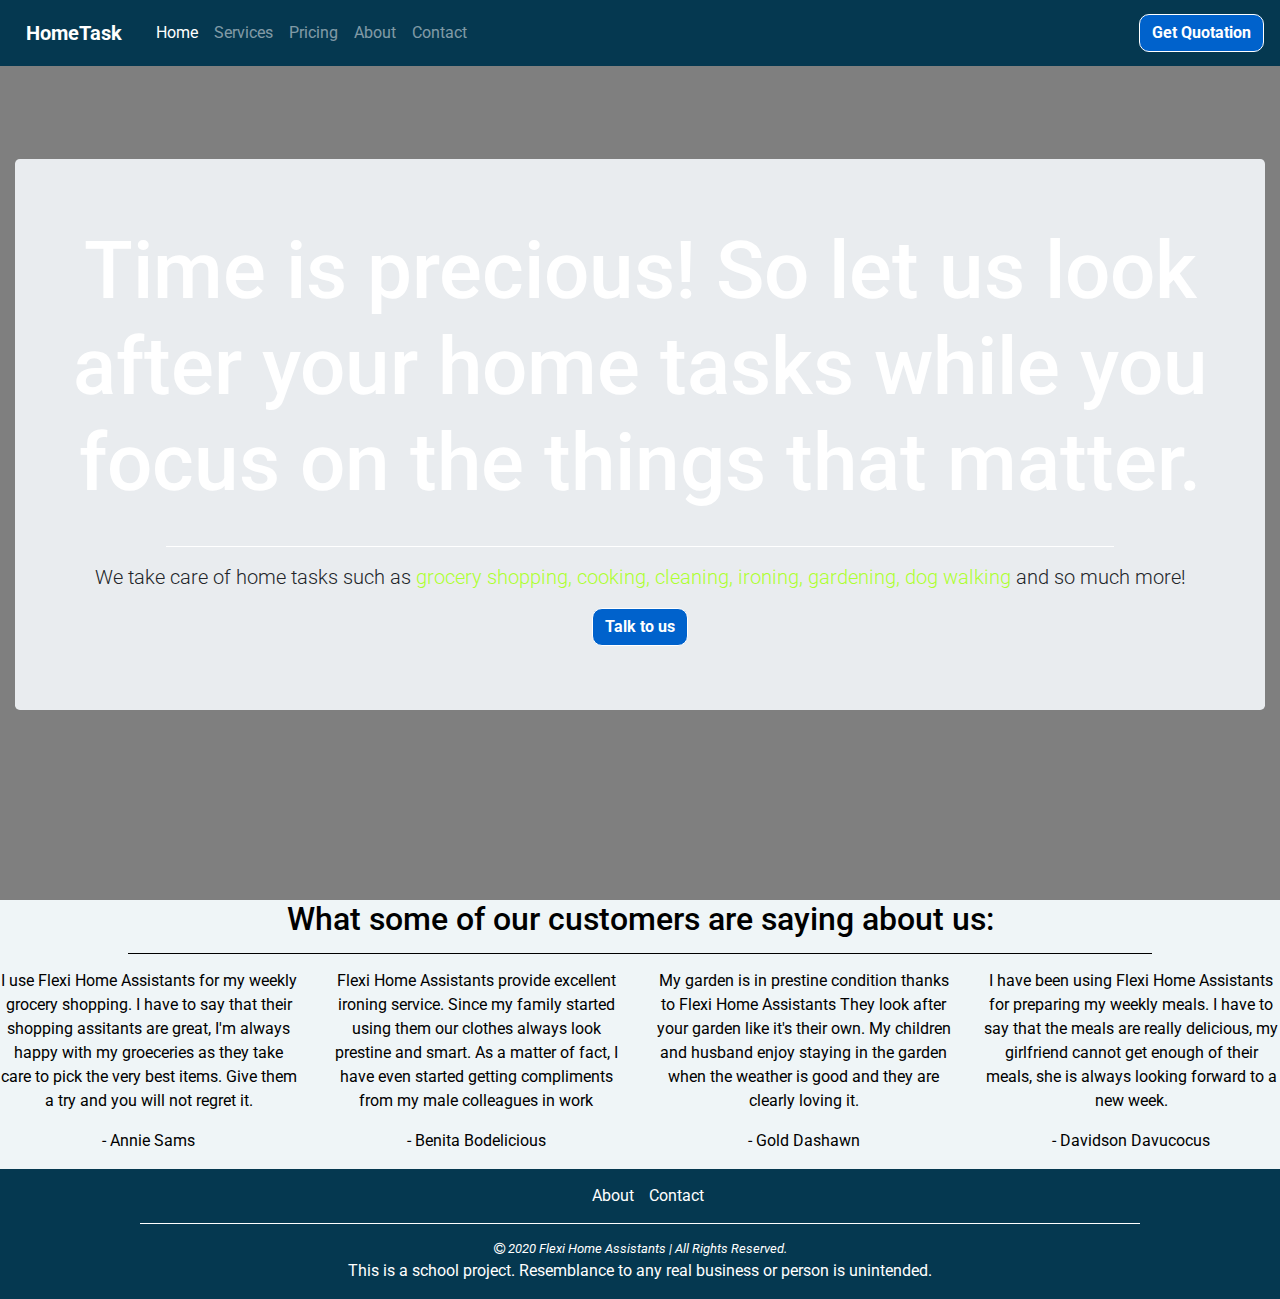
==== index.html @ 3d06ba76 "minor bug fix" ====
<!DOCTYPE html>
<html lang="en">
  <head>
    <meta charset="UTF-8" />
    <meta name="viewport" content="width=device-width, initial-scale=1.0" />
    <meta http-equiv="X-UA-Compatible" content="ie=edge" />
    <link
      rel="stylesheet"
      href="https://stackpath.bootstrapcdn.com/bootstrap/4.4.1/css/bootstrap.min.css"
    />
    <link
      rel="stylesheet"
      href="https://stackpath.bootstrapcdn.com/font-awesome/4.7.0/css/font-awesome.min.css"
    />
    <link rel="stylesheet" href="assets/css/style.css" type="text/css" />
    <title>HomeTask</title>
  </head>

  <body>
    <header>
      <!-- Navbar inspiration from Bootstrap -->
      <nav class="navbar fixed-top navbar-expand-sm navbar-dark bg-dark">
        <a class="navbar-brand" href="index.html">HomeTask</a>

        <button
          class="navbar-toggler ml-auto"
          type="button"
          data-toggle="collapse"
          data-target="#navbarSupportedContent"
          aria-controls="navbarSupportedContent"
          aria-expanded="true"
          aria-label="Toggle navigation"
        >
          <span class="navbar-toggler-icon"></span>
        </button>

        <div class="collapse navbar-collapse" id="navbarSupportedContent">
          <ul class="navbar-nav mr-auto">
            <li class="nav-item active">
              <a class="nav-link" href="index.html"
                >Home <span class="sr-only">(current)</span></a
              >
            </li>

            <li class="nav-item">
              <a class="nav-link" href="services.html">Services</a>
            </li>

            <li class="nav-item">
              <a class="nav-link" href="pricing.html">Pricing</a>
            </li>
            <li class="nav-item">
              <a class="nav-link" href="about.html">About</a>
            </li>
            <li class="nav-item">
              <a class="nav-link" href="contact.html">Contact</a>
            </li>
          </ul>

          <a href="contact.html" class="btn d-none d-md-block nav-btn">
            Get Quotation
          </a>
        </div>
      </nav>
    </header>

    <!-- Hero image and callout-->

    <div class="container-fluid hero">
      <div class="row">
        <div class="col-12">
          <div class="callout jumbotron">
            <div class="row">
              <div class="=col">
                <h1 class="d-none d-sm-block callout-heading">
                  Time is precious! So let us look after your home tasks while
                  you focus on the things that matter.
                </h1>
              </div>
            </div>
            <hr class="callout-hr d-none d-sm-block" />
            <div class="row">
              <div class="col">
                <p class="lead">
                  We take care of home tasks such as
                  <span class="service-lists">
                    <a href="services.html#groecery"> grocery shopping,</a>
                    <a href="services.html#cooking">cooking,</a>
                    <a href="services.html#cleaning">cleaning,</a>
                    <a href="services.html#ironing">ironing,</a>
                    <a href="services.html#gardening">gardening,</a>
                    <a href="services.html#dog">dog walking</a></span
                  >
                  and so much more!
                </p>
              </div>
            </div>
            <div class="row">
              <div class="col">
                <a href="contact.html" class="btn callout-btn">Talk to us</a>
              </div>
            </div>
          </div>
        </div>
      </div>
    </div>
    
    
    <!-- Reviews -->

    <div class="ontainer-fluid reviews">
      <div class="row">
        <div class="col-12">
          <h2 class="section-heading">
            What some of our customers are saying about us:
          </h2>
          <hr />
        </div>
      </div>

      <div class="row">
        <div class="col-12 col-md-3">
          <div class="review">
            <p>
              I use Flexi Home Assistants for my weekly grocery shopping. I have
              to say that their shopping assitants are great, I'm always happy
              with my groeceries as they take care to pick the very best items.
              Give them a try and you will not regret it.
            </p>
            <p>- Annie Sams</p>
          </div>
        </div>

        <div class="col-12 col-md-3">
          <div class="review">
            <p>
              Flexi Home Assistants provide excellent ironing service. Since my
              family started using them our clothes always look prestine and
              smart. As a matter of fact, I have even started getting
              compliments from my male colleagues in work
            </p>
            <p>- Benita Bodelicious</p>
          </div>
        </div>

        <div class="col-12 col-md-3">
          <div class="review">
            <p>
              My garden is in prestine condition thanks to Flexi Home Assistants
              They look after your garden like it's their own. My children and
              husband enjoy staying in the garden when the weather is good and
              they are clearly loving it.
            </p>
            <p>- Gold Dashawn</p>
          </div>
        </div>

        <div class="col-12 col-md-3">
          <div class="review">
            <p>
              I have been using Flexi Home Assistants for preparing my weekly
              meals. I have to say that the meals are really delicious, my
              girlfriend cannot get enough of their meals, she is always looking
              forward to a new week.
            </p>
            <p>- Davidson Davucocus</p>
          </div>
        </div>
      </div>
    </div>

    <div class="container-fluid footer-section">
      <div class="row">
        <div class="col-12 footer">
          <ul class="footer-nav">
            <li class="footer-nav-item nav-item">
              <a class="footer-nav-link" href="about.html">About</a>
            </li>
            <li class="footer-nav-item nav-item">
              <a class="footer-nav-link" href="contact.html">Contact</a>
            </li>
          </ul>
          <hr />
        </div>
        <div class="col-12">
          <p class="copyright">
            <i class="fa fa-copyright"></i> 2020 Flexi Home Assistants | All
            Rights Reserved.
          </p>
          <p class="warning">
            This is a school project. Resemblance to any real business or person
            is unintended.
          </p>
        </div>
      </div>
    </div>

    <!-- jQuery first, then Popper.js, then Bootstrap JS -->
    <script
      src="https://code.jquery.com/jquery-3.4.1.slim.min.js"
      integrity="sha384-J6qa4849blE2+poT4WnyKhv5vZF5SrPo0iEjwBvKU7imGFAV0wwj1yYfoRSJoZ+n"
      crossorigin="anonymous"
    ></script>
    <script
      src="https://cdn.jsdelivr.net/npm/popper.js@1.16.0/dist/umd/popper.min.js"
      integrity="sha384-Q6E9RHvbIyZFJoft+2mJbHaEWldlvI9IOYy5n3zV9zzTtmI3UksdQRVvoxMfooAo"
      crossorigin="anonymous"
    ></script>
    <script
      src="https://stackpath.bootstrapcdn.com/bootstrap/4.4.1/js/bootstrap.min.js"
      integrity="sha384-wfSDF2E50Y2D1uUdj0O3uMBJnjuUD4Ih7YwaYd1iqfktj0Uod8GCExl3Og8ifwB6"
      crossorigin="anonymous"
    ></script>
  </body>
</html>
---- assets/css/style.css ----
/*
* Prefixed by https://autoprefixer.github.io
* PostCSS: v7.0.29,
* Autoprefixer: v9.7.6
* Browsers: last 4 version
*/

/* General styling starts here */

@import url('https://fonts.googleapis.com/css?family=Roboto&display=swap: 100,200,300,400,500,600,700|Exo:100,200,300,400,500,600,700');

/* body  styling*/

body {
    font-family: 'Roboto', sans-serif;
    margin: 0;
}

/* headings styling */

h1,
h2,
h3,
h4,
h5,
h6 {
  font-family: "Roboto", sans-serif;
  margin: 0;
  padding-bottom: 20px;
  color: #fff;
}

/* line divider styling */

hr {
    width: 80%;
    height: 1px;
    background-color: #fff;
    border: 0;
    margin-top: 15px;
    margin-bottom: 15px;
    
}

/* btton styling */

.btn {
  background-color: rgba(0, 98, 204, 1);
  color: #fff;
  border-color: #fff;
  font-weight: bold;
  border-radius: 10px;
}

.btn:hover {
  color: #fff;
  background-color: #28a745;
  border-color: #28a745;
}


/* navbar styling */

.bg-dark {
  background-color: #053850 !important;
}

.navbar-toggler-icon {
  background-image: url("data:image/svg+xml,%3csvg xmlns='http://www.w3.org/2000/svg' width='30' height='30' viewBox='0 0 30 30'%3e%3cpath stroke='rgba(0, 98, 204)' stroke-linecap='round' stroke-miterlimit='10' stroke-width='4' d='M4 7h22M4 15h22M4 23h22'/%3e%3c/svg%3e");
}

.navbar-brand {
  color: #fff;
  padding: 10px;
  font-weight: bold;
}

/* Footer styling */

 .footer-section {
    background-color: #053850;
    color: #fff;
    padding-top: 15px;
    text-align: center;
    
}

.footer-nav {
    display: -webkit-inline-box;
    display: -ms-inline-flexbox;
    display: inline-flex;
    padding: 0;
    margin: 0;
    
}

.footer-nav-item {
    list-style: none;
    margin-left: 15px;
    
}

.footer-nav-link {
    text-decoration: none;
    color: #fff;

}

.footer-nav-link:hover {
     text-decoration: none;
     color: rgba(255, 255, 255, 0.863);
}
.copyright {
    font-style: italic;
    font-size: smaller;
    margin: 0;
}


/* index.html specific styling starts here */

/* Hero image stylig ispired by "https://codetheweb.blog/2017/12/07/fullscreen-image-hero" */
.hero {
  width: 100vw;
  height: 100vh;
  display: -webkit-box;
  display: -ms-flexbox;
  display: flex;
  -webkit-box-pack: center;
      -ms-flex-pack: center;
          justify-content: center;
  -webkit-box-align: center;
      -ms-flex-align: center;
          align-items: center;
  text-align: center;
  background-image: -o-linear-gradient(rgba(0, 0, 0, 0.5), rgba(0, 0, 0, 0.5)),
    url(../images/Ms1Hero.jpg);
  background-image: -webkit-gradient(linear, left top, left bottom, from(rgba(0, 0, 0, 0.5)), to(rgba(0, 0, 0, 0.5))),
    url(../images/Ms1Hero.jpg);
  background-image: linear-gradient(rgba(0, 0, 0, 0.5), rgba(0, 0, 0, 0.5)),
    url(../images/Ms1Hero.jpg);
  background-size: cover;
  background-position: center center;
  background-repeat: no-repeat;
  background-attachment: fixed;
  -webkit-background-size: cover;
  -moz-background-size: cover;
  -o-background-size: cover;
}

.hero h1 {
  font-size: 5em;
}

/* Reviews styling */

.reviews {
    background-color: rgb(239, 245, 247);
    text-align: center;
     color: black;
}

.reviews h2 {
    padding-bottom: 0;
    color: black;
}

.reviews hr {
    background-color: black;
}



/* services.html specific styling starts here */

.services-section {
    background-color: rgb(0, 98, 204);
    text-align: center;
    
    
}

.services {
  padding-top: 5px;
  padding-bottom: 5px;
  
}

.service {
  background-color: #fff;
  border: 1px solid rgba(0, 0, 0, 0.25);
  border-radius: 3px;
  -webkit-box-shadow: 2px 2px 5px rgba(0, 0, 0, 0.1);
          box-shadow: 2px 2px 5px rgba(0, 0, 0, 0.1);
  margin-bottom: 40px;
  padding: 10px;
  

}

.services h2 {
    padding-bottom: 0;
}

.service h3 {
    color: black;
}
.service p {
    margin-top: 1rem;
    margin-bottom: 1rem;
    padding-left: 1rem;
    padding-right: 1rem;
    

    
}

.service-lists a {
    text-decoration: none;
    color: greenyellow;
    

}

.service-lists a:hover {
    color: #fff;
}

img {
    vertical-align: middle;
    border-style: none;
}


/* pricing.html specific styling starts here */


.pricing-section {
    background-color: rgb(0, 98, 204);
    text-align: center;
    padding-top: 5px;
    padding-bottom: 5px;
}



.pricing-section h2 {
    padding-bottom: 0;
}


.card-title {
    background-color: rgb(0, 191, 255);
    padding-top: 15px;
    padding-bottom: 15px;
    margin: 0;
    color: black;

}

.card {
    background-color: #fff;
    border: 1px solid rgba(0, 0, 0, 0.25);
    border-radius: 3px;
    -webkit-box-shadow: 2px 2px 5px rgba(0, 0, 0, 0.1);
            box-shadow: 2px 2px 5px rgba(0, 0, 0, 0.1);
    margin-bottom: 40px;
    padding: 10px;
  
}

.item-price {
    color: black;
    padding-top: 15px;
    padding-bottom: 15px;

}

/* contact.html specific styling starts here */

.contact {
    text-align: center;
    padding-top: 5px;
    height: 100vh;
    background-color: rgb(239, 245, 247);
}

.contact-heading {
    color: black;
    text-align: center;

}

.contact button {
    margin-top: 15px;
}


/* about.html specific styling starts here */


.about-section {
    text-align: center;
    padding-top: 5px;
    padding-bottom: 5px;
    margin: 0;
    height: 100vh;

}

.about-wrapper {
 background-color: #fff;
 margin: 0;
 padding: 0;
}


.about-section h2 {
    padding-bottom: 0;
    color: black;
    
}


.about {
    height: 100vh;
    margin: 0;
    padding: 0;
    background-color: rgb(239, 245, 247)
}

.about hr {
    background-color: black;
}
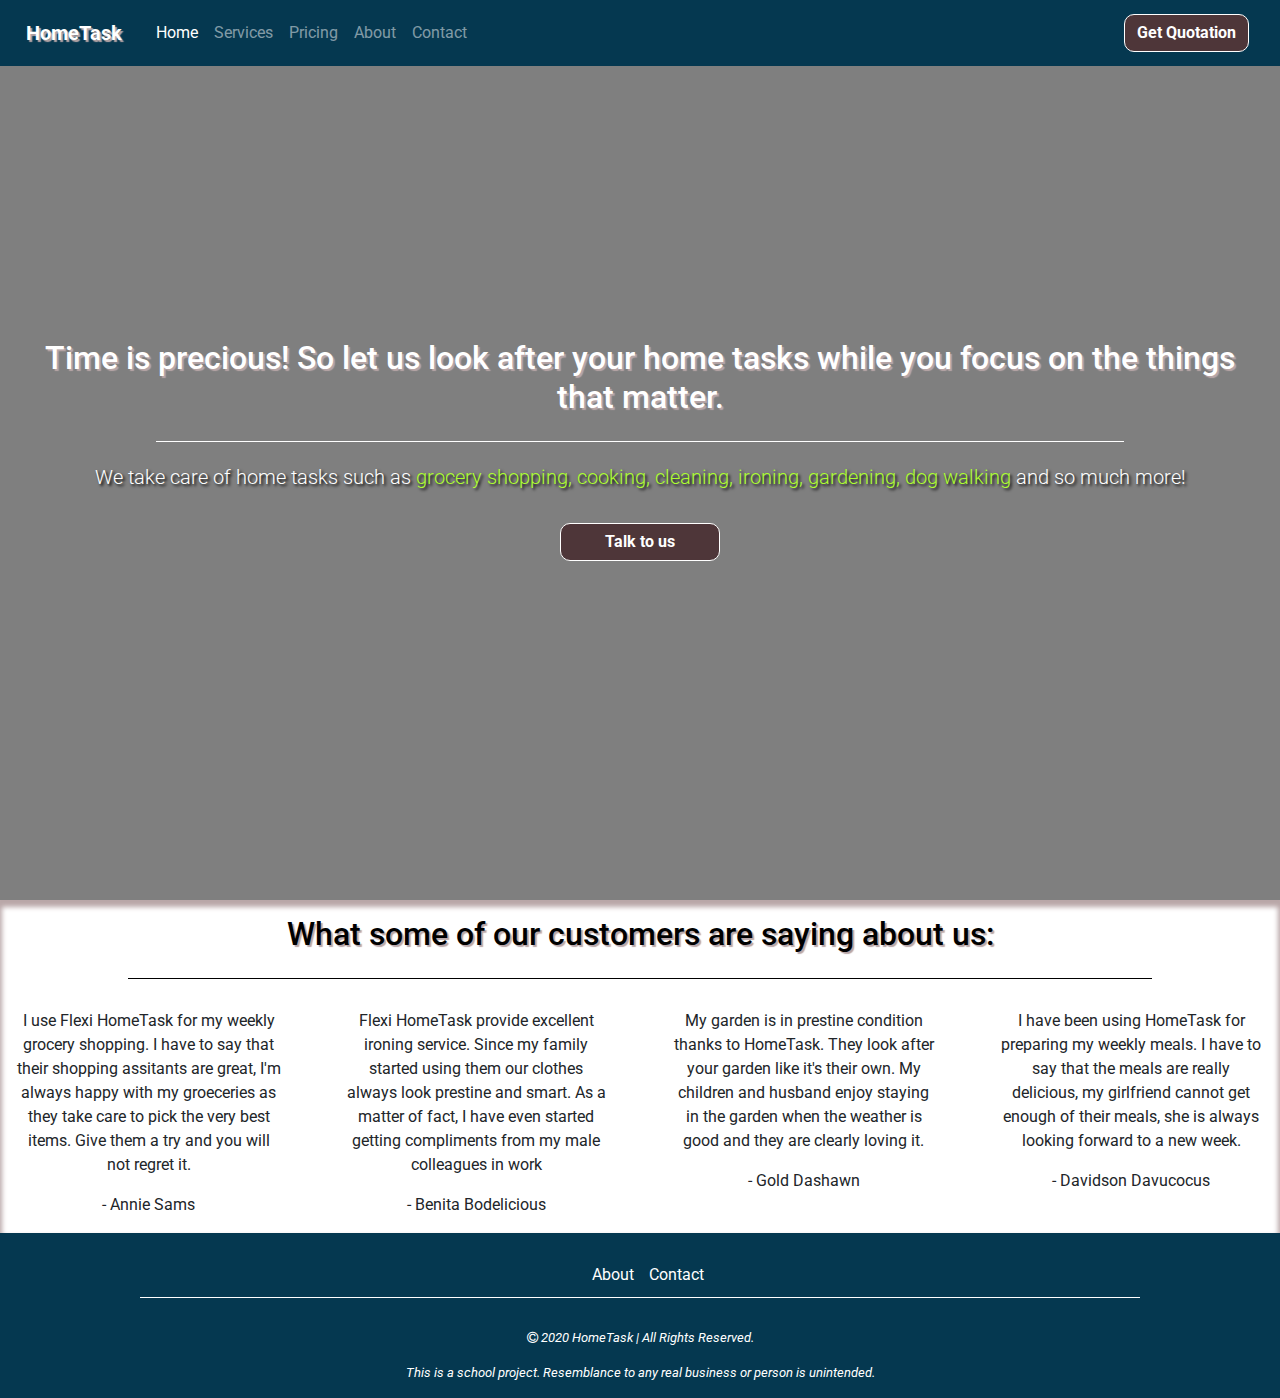
==== commit 7b0c475d: "Updated new brand name across all pages and content" ====
--- a/index.html
+++ b/index.html
@@ -122,7 +122,7 @@
         <div class="col-12 col-md-3">
           <div class="review">
             <p>
-              I use Flexi Home Assistants for my weekly grocery shopping. I have
+              I use Flexi HomeTask for my weekly grocery shopping. I have
               to say that their shopping assitants are great, I'm always happy
               with my groeceries as they take care to pick the very best items.
               Give them a try and you will not regret it.
@@ -134,7 +134,7 @@
         <div class="col-12 col-md-3">
           <div class="review">
             <p>
-              Flexi Home Assistants provide excellent ironing service. Since my
+              Flexi HomeTask provide excellent ironing service. Since my
               family started using them our clothes always look prestine and
               smart. As a matter of fact, I have even started getting
               compliments from my male colleagues in work
@@ -146,7 +146,7 @@
         <div class="col-12 col-md-3">
           <div class="review">
             <p>
-              My garden is in prestine condition thanks to Flexi Home Assistants
+              My garden is in prestine condition thanks to HomeTask.
               They look after your garden like it's their own. My children and
               husband enjoy staying in the garden when the weather is good and
               they are clearly loving it.
@@ -158,7 +158,7 @@
         <div class="col-12 col-md-3">
           <div class="review">
             <p>
-              I have been using Flexi Home Assistants for preparing my weekly
+              I have been using HomeTask for preparing my weekly
               meals. I have to say that the meals are really delicious, my
               girlfriend cannot get enough of their meals, she is always looking
               forward to a new week.
@@ -184,7 +184,7 @@
         </div>
         <div class="col-12">
           <p class="copyright">
-            <i class="fa fa-copyright"></i> 2020 Flexi Home Assistants | All
+            <i class="fa fa-copyright"></i> 2020 HomeTask | All
             Rights Reserved.
           </p>
           <p class="warning">
--- a/assets/css/style.css
+++ b/assets/css/style.css
@@ -7,13 +7,13 @@
 
 /* General styling starts here */
 
-@import url('https://fonts.googleapis.com/css?family=Roboto&display=swap: 100,200,300,400,500,600,700|Exo:100,200,300,400,500,600,700');
+@import url("https://fonts.googleapis.com/css?family=Roboto&display=swap: 100,200,300,400,500,600,700|Exo:100,200,300,400,500,600,700");
 
 /* body  styling*/
 
 body {
-    font-family: 'Roboto', sans-serif;
-    margin: 0;
+  font-family: "Roboto", sans-serif;
+  margin: 0;
 }
 
 /* headings styling */
@@ -30,22 +30,27 @@
   color: #fff;
 }
 
+.section-heading {
+  padding-top: 15px;
+  color: black;
+  text-shadow: 2px 2px 1px rgb(185, 167, 168);
+}
+
 /* line divider styling */
 
 hr {
-    width: 80%;
-    height: 1px;
-    background-color: #fff;
-    border: 0;
-    margin-top: 15px;
-    margin-bottom: 15px;
-    
+  width: 80%;
+  height: 1px;
+  background-color: black;
+  border: 0;
+  margin-top: 5px;
+  margin-bottom: 30px;
 }
 
 /* btton styling */
 
 .btn {
-  background-color: rgba(0, 98, 204, 1);
+  background-color: rgb(78, 54, 57);
   color: #fff;
   border-color: #fff;
   font-weight: bold;
@@ -58,7 +63,6 @@
   border-color: #28a745;
 }
 
-
 /* navbar styling */
 
 .bg-dark {
@@ -73,264 +77,265 @@
   color: #fff;
   padding: 10px;
   font-weight: bold;
+  text-shadow: 2px 2px 1px rgb(185, 167, 168);
+}
+
+.navbar {
+  margin-bottom: 0;
+  border: 0;
+  width: 100%;
+}
+
+.nav-btn {
+    margin-right: 15px;
 }
 
 /* Footer styling */
 
- .footer-section {
-    background-color: #053850;
-    color: #fff;
-    padding-top: 15px;
-    text-align: center;
-    
+.footer-section {
+  background-color: #053850;
+  color: #fff;
+  padding-top: 15px;
+  text-align: center;
 }
 
 .footer-nav {
-    display: -webkit-inline-box;
-    display: -ms-inline-flexbox;
-    display: inline-flex;
-    padding: 0;
-    margin: 0;
-    
+  display: -webkit-inline-box;
+  display: -ms-inline-flexbox;
+  display: inline-flex;
+  padding: 0;
+  margin: 0;
 }
 
 .footer-nav-item {
-    list-style: none;
-    margin-left: 15px;
-    
+  list-style: none;
+  margin-left: 15px;
+  padding-top: 15px;
+  padding-bottom: 5px;
 }
 
 .footer-nav-link {
-    text-decoration: none;
-    color: #fff;
-
+  text-decoration: none;
+  color: #fff;
+}
+
+.footer hr {
+  background-color: #fff;
 }
 
 .footer-nav-link:hover {
-     text-decoration: none;
-     color: rgba(255, 255, 255, 0.863);
+  text-decoration: none;
+  color: rgba(255, 255, 255, 0.863);
 }
 .copyright {
-    font-style: italic;
-    font-size: smaller;
-    margin: 0;
-}
-
+  font-style: italic;
+  font-size: smaller;
+  margin-bottom: 15px;
+}
+
+.warning {
+  font-style: italic;
+  font-size: smaller;
+  margin-bottom: 15px;
+}
 
 /* index.html specific styling starts here */
 
-/* Hero image stylig ispired by "https://codetheweb.blog/2017/12/07/fullscreen-image-hero" */
+
+/* hero styling below inspired by https://codetheweb.blog/2017/12/07/fullscreen-image-hero/ */
+
 .hero {
-  width: 100vw;
   height: 100vh;
-  display: -webkit-box;
-  display: -ms-flexbox;
-  display: flex;
-  -webkit-box-pack: center;
-      -ms-flex-pack: center;
-          justify-content: center;
-  -webkit-box-align: center;
-      -ms-flex-align: center;
-          align-items: center;
-  text-align: center;
-  background-image: -o-linear-gradient(rgba(0, 0, 0, 0.5), rgba(0, 0, 0, 0.5)),
-    url(../images/Ms1Hero.jpg);
-  background-image: -webkit-gradient(linear, left top, left bottom, from(rgba(0, 0, 0, 0.5)), to(rgba(0, 0, 0, 0.5))),
-    url(../images/Ms1Hero.jpg);
   background-image: linear-gradient(rgba(0, 0, 0, 0.5), rgba(0, 0, 0, 0.5)),
-    url(../images/Ms1Hero.jpg);
-  background-size: cover;
-  background-position: center center;
-  background-repeat: no-repeat;
-  background-attachment: fixed;
+    url("../images/hero-min.jpg");
   -webkit-background-size: cover;
   -moz-background-size: cover;
   -o-background-size: cover;
-}
-
-.hero h1 {
-  font-size: 5em;
-}
+  background-size: cover;
+  display: flex;
+  align-items: center;
+  justify-content: center;
+  position: relative;
+}
+
+.callout p {
+  margin-top: 15px;
+  color: #fff;
+  text-shadow: 2px 2px 3px black;
+ 
+}
+
+.callout-heading {
+  font-size: 2rem;
+  text-shadow: 2px 2px 1px rgb(185, 167, 168);
+  
+}
+
+.callout-hr {
+  background-color: white;
+  margin-top: 5px;
+  margin-bottom: 5px;
+}
+
+.callout-btn {
+  width: 160px;
+  font-weight: bold;
+  margin-top: 15px;
+}
+
+
+.jumbotron {
+    background-color: transparent;
+    text-align: center;
+    color: #fff;
+    margin: 0 auto;
+    padding: 20px;
+}
+
 
 /* Reviews styling */
 
 .reviews {
-    background-color: rgb(239, 245, 247);
-    text-align: center;
-     color: black;
-}
-
-.reviews h2 {
-    padding-bottom: 0;
-    color: black;
-}
-
-.reviews hr {
-    background-color: black;
-}
-
+  background-color: #fff;
+  text-align: center;
+  -webkit-box-shadow: 0 5px 5px 2px rgb(185, 167, 168) inset;
+  box-shadow: 0 5px 5px 2px rgb(185, 167, 168) inset;
+}
+
+.review p {
+    margin-left: 15px;
+    margin-right: 15px;
+    font-size: 1rem;
+}
 
 
 /* services.html specific styling starts here */
 
 .services-section {
-    background-color: rgb(0, 98, 204);
-    text-align: center;
-    
-    
-}
-
-.services {
+  background-color: #fff;
+  text-align: center;
+  -webkit-box-shadow: 0 5px 5px 2px rgb(185, 167, 168) inset;
+  box-shadow: 0 5px 5px 2px rgb(185, 167, 168) inset;
+}
+
+.service {
+  background-color: #fff;
+  border: 1px solid rgba(0, 0, 0, 0.25);
+  border-radius: 3px;
+  -webkit-box-shadow: 0 5px 5px 2px rgb(185, 167, 168) inset;
+  box-shadow: 0 5px 5px 2px rgb(185, 167, 168) inset;
+  margin-bottom: 40px;
+  padding: 10px;
+}
+
+.service-heading {
+  color: black;
+  padding-bottom: 15px;
+  padding-top: 15px;
+}
+
+.service p {
+  margin-top: 1rem;
+  margin-bottom: 1rem;
+  padding-left: 1rem;
+  padding-right: 1rem;
+}
+
+.service-lists a {
+  text-decoration: none;
+  color: greenyellow;
+}
+
+.service-lists a:hover {
+  color: #fff;
+}
+
+img {
+  vertical-align: middle;
+  border-style: none;
+}
+
+
+/* pricing.html specific styling starts here */
+
+.pricing-section {
+  background-color: #fff;
+  text-align: center;
   padding-top: 5px;
   padding-bottom: 5px;
-  
-}
-
-.service {
-  background-color: #fff;
+  -webkit-box-shadow: 0 5px 5px 2px rgb(185, 167, 168) inset;
+  box-shadow: 0 5px 5px 2px rgb(185, 167, 168) inset;
+}
+
+.price-btn {
+  width: 160px;
+}
+
+/* Inspired by Bootstrap cards  */
+.card-title {
+  padding-top: 15px;
+  padding-bottom: 15px;
+  margin: 0;
+  color: black;
   border: 1px solid rgba(0, 0, 0, 0.25);
   border-radius: 3px;
-  -webkit-box-shadow: 2px 2px 5px rgba(0, 0, 0, 0.1);
-          box-shadow: 2px 2px 5px rgba(0, 0, 0, 0.1);
+  -webkit-box-shadow: 0 5px 5px 2px rgb(185, 167, 168) inset;
+  box-shadow: 0 5px 5px 2px gray inset;
+}
+
+.card {
+  background-color: #fff;
+  border: 1px solid rgba(0, 0, 0, 0.25);
+  border-radius: 3px;
+  -webkit-box-shadow: 0 5px 5px 2px rgb(185, 167, 168) inset;
+  box-shadow: 0 5px 5px 2px rgb(185, 167, 168) inset;
   margin-bottom: 40px;
   padding: 10px;
-  
-
-}
-
-.services h2 {
-    padding-bottom: 0;
-}
-
-.service h3 {
-    color: black;
-}
-.service p {
-    margin-top: 1rem;
-    margin-bottom: 1rem;
-    padding-left: 1rem;
-    padding-right: 1rem;
-    
-
-    
-}
-
-.service-lists a {
-    text-decoration: none;
-    color: greenyellow;
-    
-
-}
-
-.service-lists a:hover {
-    color: #fff;
-}
-
-img {
-    vertical-align: middle;
-    border-style: none;
-}
-
-
-/* pricing.html specific styling starts here */
-
-
-.pricing-section {
-    background-color: rgb(0, 98, 204);
-    text-align: center;
-    padding-top: 5px;
-    padding-bottom: 5px;
-}
-
-
-
-.pricing-section h2 {
-    padding-bottom: 0;
-}
-
-
-.card-title {
-    background-color: rgb(0, 191, 255);
-    padding-top: 15px;
-    padding-bottom: 15px;
-    margin: 0;
-    color: black;
-
-}
-
-.card {
-    background-color: #fff;
-    border: 1px solid rgba(0, 0, 0, 0.25);
-    border-radius: 3px;
-    -webkit-box-shadow: 2px 2px 5px rgba(0, 0, 0, 0.1);
-            box-shadow: 2px 2px 5px rgba(0, 0, 0, 0.1);
-    margin-bottom: 40px;
-    padding: 10px;
-  
 }
 
 .item-price {
-    color: black;
-    padding-top: 15px;
-    padding-bottom: 15px;
-
-}
+  color: black;
+  padding-top: 15px;
+  padding-bottom: 15px;
+}
+
 
 /* contact.html specific styling starts here */
 
 .contact {
-    text-align: center;
-    padding-top: 5px;
-    height: 100vh;
-    background-color: rgb(239, 245, 247);
-}
-
-.contact-heading {
-    color: black;
-    text-align: center;
-
+  text-align: center;
+  padding-top: 5px;
+  height: 100vh;
+  background-color: #fff;
+  -webkit-box-shadow: 0 5px 5px 2px rgb(185, 167, 168) inset;
+  box-shadow: 0 5px 5px 2px rgb(185, 167, 168) inset;
 }
 
 .contact button {
-    margin-top: 15px;
+  margin-top: 15px;
+  margin-bottom: 15px;
+  width: 160px;
+}
+
+.contact form {
+  padding-top: 15px;
+  -webkit-box-shadow: 0 5px 5px 2px rgb(185, 167, 168) inset;
+  box-shadow: 0 5px 5px 2px rgb(185, 167, 168) inset;
 }
 
 
 /* about.html specific styling starts here */
 
-
 .about-section {
-    text-align: center;
-    padding-top: 5px;
-    padding-bottom: 5px;
-    margin: 0;
-    height: 100vh;
-
-}
-
-.about-wrapper {
- background-color: #fff;
- margin: 0;
- padding: 0;
-}
-
-
-.about-section h2 {
-    padding-bottom: 0;
-    color: black;
-    
-}
-
-
-.about {
-    height: 100vh;
-    margin: 0;
-    padding: 0;
-    background-color: rgb(239, 245, 247)
-}
-
-.about hr {
-    background-color: black;
-}
-
-
+  text-align: center;
+  padding-top: 5px;
+  padding-bottom: 5px;
+  margin: 0;
+  height: 100vh;
+  background-color: #fff;
+  -webkit-box-shadow: 0 5px 5px 2px rgb(185, 167, 168) inset;
+  box-shadow: 0 5px 5px 2px rgb(185, 167, 168) inset;
+}
+
+
+
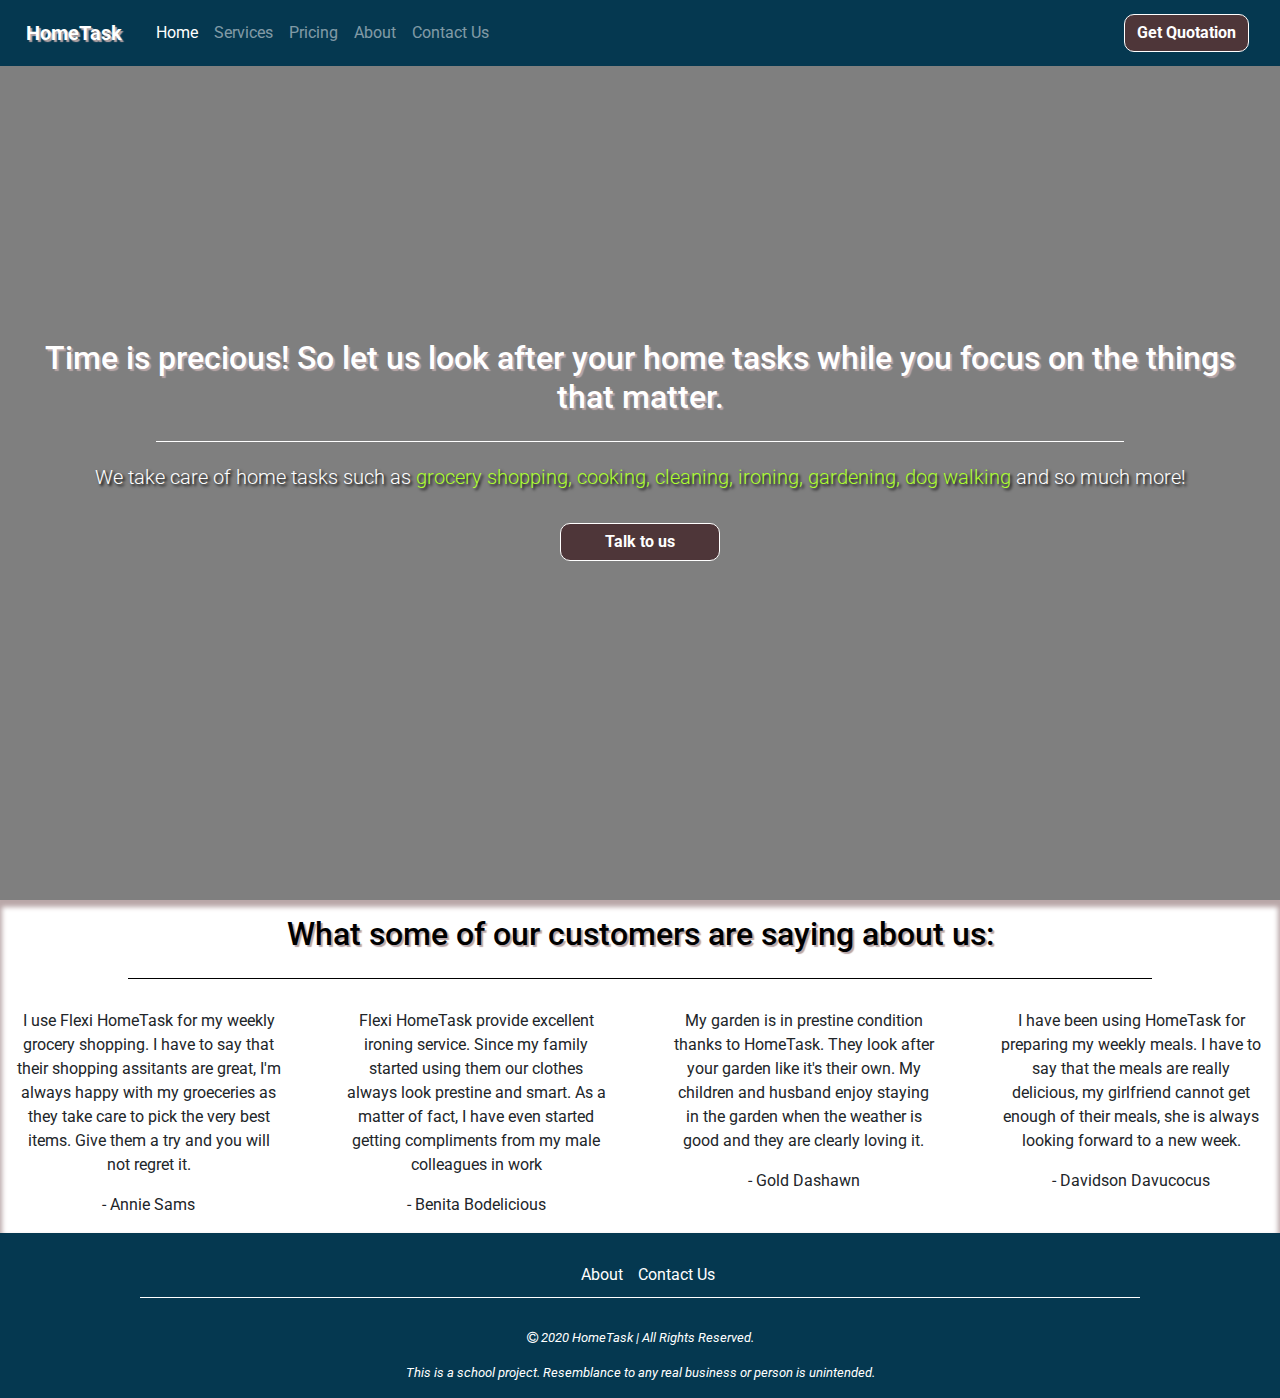
==== commit 20291059: "Changed Contact on the Navbar to say Contact US" ====
--- a/index.html
+++ b/index.html
@@ -1,9 +1,14 @@
 <!DOCTYPE html>
 <html lang="en">
   <head>
+  <!-- Boilerplate from GitPod and bootstrap -->
     <meta charset="UTF-8" />
     <meta name="viewport" content="width=device-width, initial-scale=1.0" />
     <meta http-equiv="X-UA-Compatible" content="ie=edge" />
+     <meta name="description" content="HomeTask Home Page">
+     <meta name="keywords" content="Grocery Shopping,Cooking,Cleaning,Ironing,Gardening,Dog Walking">
+     <meta name="author" content="T Chuck">
+
     <link
       rel="stylesheet"
       href="https://stackpath.bootstrapcdn.com/bootstrap/4.4.1/css/bootstrap.min.css"
@@ -12,6 +17,8 @@
       rel="stylesheet"
       href="https://stackpath.bootstrapcdn.com/font-awesome/4.7.0/css/font-awesome.min.css"
     />
+    
+    <!-- Custom CSS Link -->
     <link rel="stylesheet" href="assets/css/style.css" type="text/css" />
     <title>HomeTask</title>
   </head>
@@ -53,7 +60,7 @@
               <a class="nav-link" href="about.html">About</a>
             </li>
             <li class="nav-item">
-              <a class="nav-link" href="contact.html">Contact</a>
+              <a class="nav-link" href="contact.html">Contact Us</a>
             </li>
           </ul>
 
@@ -64,6 +71,7 @@
       </nav>
     </header>
 
+    
     <!-- Hero image and callout-->
 
     <div class="container-fluid hero">
@@ -169,6 +177,8 @@
       </div>
     </div>
 
+      <!-- Footer -->
+
     <div class="container-fluid footer-section">
       <div class="row">
         <div class="col-12 footer">
@@ -177,7 +187,7 @@
               <a class="footer-nav-link" href="about.html">About</a>
             </li>
             <li class="footer-nav-item nav-item">
-              <a class="footer-nav-link" href="contact.html">Contact</a>
+              <a class="footer-nav-link" href="contact.html">Contact Us</a>
             </li>
           </ul>
           <hr />
